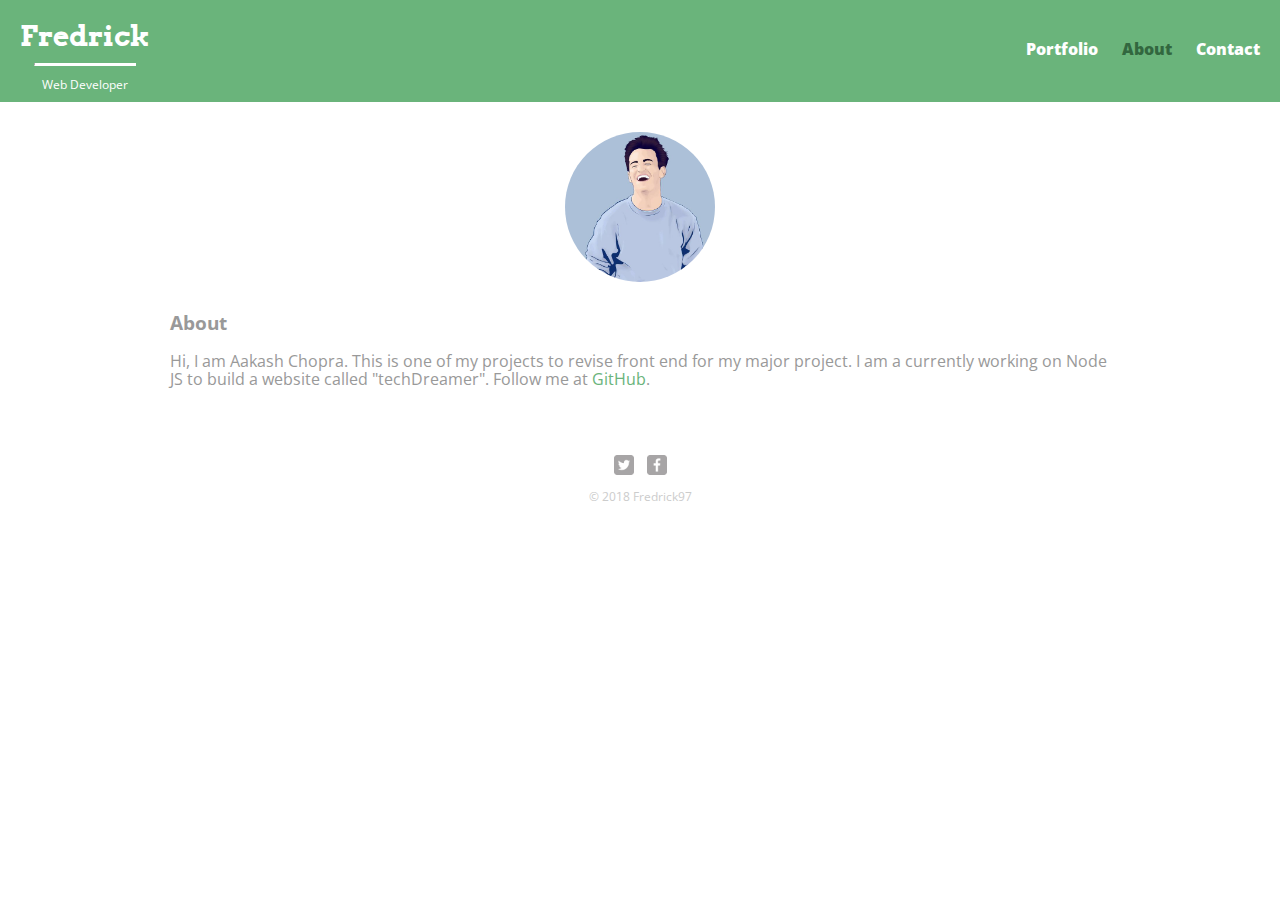
==== about.html @ d3ed6cee "initial commit" ====
<!DOCTYPE <!DOCTYPE html>
<html>

<head>
    <meta charset="utf-8" />
    <link rel="stylesheet" type="text/css" href="css/normalize.css" />
    <link rel="stylesheet" type="text/css" href="css/responsive.css" />
    <link href="https://fonts.googleapis.com/css?family=Arvo:400,700|Open+Sans:400,700,800" rel="stylesheet">
    <link rel="stylesheet" type="text/css" href="css/style.css">
    <title>Programmer</title>

</head>

<body>
    <header>
        <a href="index.html" id="logo">
            <h1>Fredrick</h1>
            <hr>
            <h2>Web Developer</h2>
        </a>
        <nav>
            <ul>
                <li>
                    <a href="index.html">Portfolio</a>
                </li>
                <li>
                    <a href="about.html" class="selected">About</a>
                </li>
                <li>
                    <a href="contact.html">Contact</a>
                </li>
            </ul>
        </nav>
    </header>
    <div id="wrapper">
        <section>
            <img src="img/chandler.jpg" alt="chandler bing" class="profile-pic">
            <h3>About</h3>
            <p>Hi, I am Aakash Chopra. This is one of my projects to revise front end for my major project. I am a currently
                working on Node JS to build a website called "techDreamer". Follow me at
                <a href="https://github.com/FRedRick97">GitHub</a>.
            </p>
        </section>
        <footer>
            <a href="https://twitter.com/Chopra_97">
                <img src="img/twitter-wrap.png" alt="twitter logo" class="social-icon">
            </a>
            <a href="https://www.facebook.com/aakash.chopra.902">
                <img src="img/facebook-wrap.png" alt="facebook logo" class="social-icon">
            </a>
            <p>&copy; 2018 Fredrick97 </p>
        </footer>
    </div>
</body>

</html>
---- css/responsive.css ----
@media screen and (min-width: 600px) {
    #logo {
        float: left;
    }

    nav {
        float: right;
    }

}
---- css/style.css ----
body {
    background-color: #fff;
    color: #999;
  font-family: 'Open sans', sans-serif;
    margin: 0;
    padding: 0;
}

a {
    text-decoration: none;
    color: #6ab47b;
}

nav ul {
    list-style: none;
    list-style-image: none;
    margin: 0 10px;
}

nav li {
    display: inline-block;
}

nav a, nav a:visited{
    color: #fff;
}

nav {
    text-align: center;
    padding: 10px 0;
    margin: 20px 0 0;
    bottom: 0;
}

footer {
    font-size: 0.75em;
    text-align: center;
    padding-top: 50px;
    color: #ccc;
    clear: both;
}

header {
    background-color: #6ab47b;
    border-color: #599a68;
    float: left; /*for desktop*/
    margin: 0 0 30px 0;
    padding: 10px 0 ;
    width: 100%;

}

h1, h2 {
    color: #fff;
}

h1 {
    font-size: 1.75em;
    font-family: 'Arvo', sans-serif;
    margin: 15px 0;
    font-weight: 700;
    line-height: 0.8em;
}

h2 {
    font-size: 0.75em;
    margin: -4px 0 0;
    font-weight: normal;
}

nav a.selected, nav a:hover {
    color: #32673f;
}

nav a {
    font-weight: 800;
    padding: 15px 10px;
  }

img {
    max-width: 100%;
}

h3 {
    margin: 0 0 1em 0;
}

.contact-info {
    list-style: none;
    padding: 0;
    margin: 0;
    font-size: 0.9em;
}

.contact-info a {
    display: block;
    min-height: 20px;
    background-repeat: no-repeat;
    background-size: 20px 20px;
    padding: 0 0 0 30px;
    margin: 0 0 10px;
}

.contact-info li.phone a {
    background-image: url('../img/phone.png');
}

.contact-info li.mail a {
    background-image: url('../img/mail.png');
}

#wrapper {
    max-width: 940px;
    margin: 0 auto;
    padding: 0 5%;
}

#logo {
    text-align: center;
    margin: 0;
    margin-left: 20px;
}

#gallery {
    margin: 0;
    padding: 0;
    list-style: none;
}

#gallery li {
    float: left;
    width: 45%;
    margin: 2.5%;
    background-color: #f5f5f5;
    color: #bdc3c7;
}

#gallery p {
    margin: 0;
    padding: 5%;
    font-size: 0.75em;
    color: #bdc3c7;
}

.social-icon {
    width: 20px;
    height: 20px;
    margin: 0 5px;
}

.profile-pic {
    display: block;
    border-radius: 100%;
    max-width: 150px;
    margin: 0 auto 30px;
}

hr {
    display: block;
    background-color: white;
    height: 0.5px;
    border-top: 1px solid #ccc;
    margin: 1em auto;
    width: 100px;
    padding: 0;
    border-color: white;

}
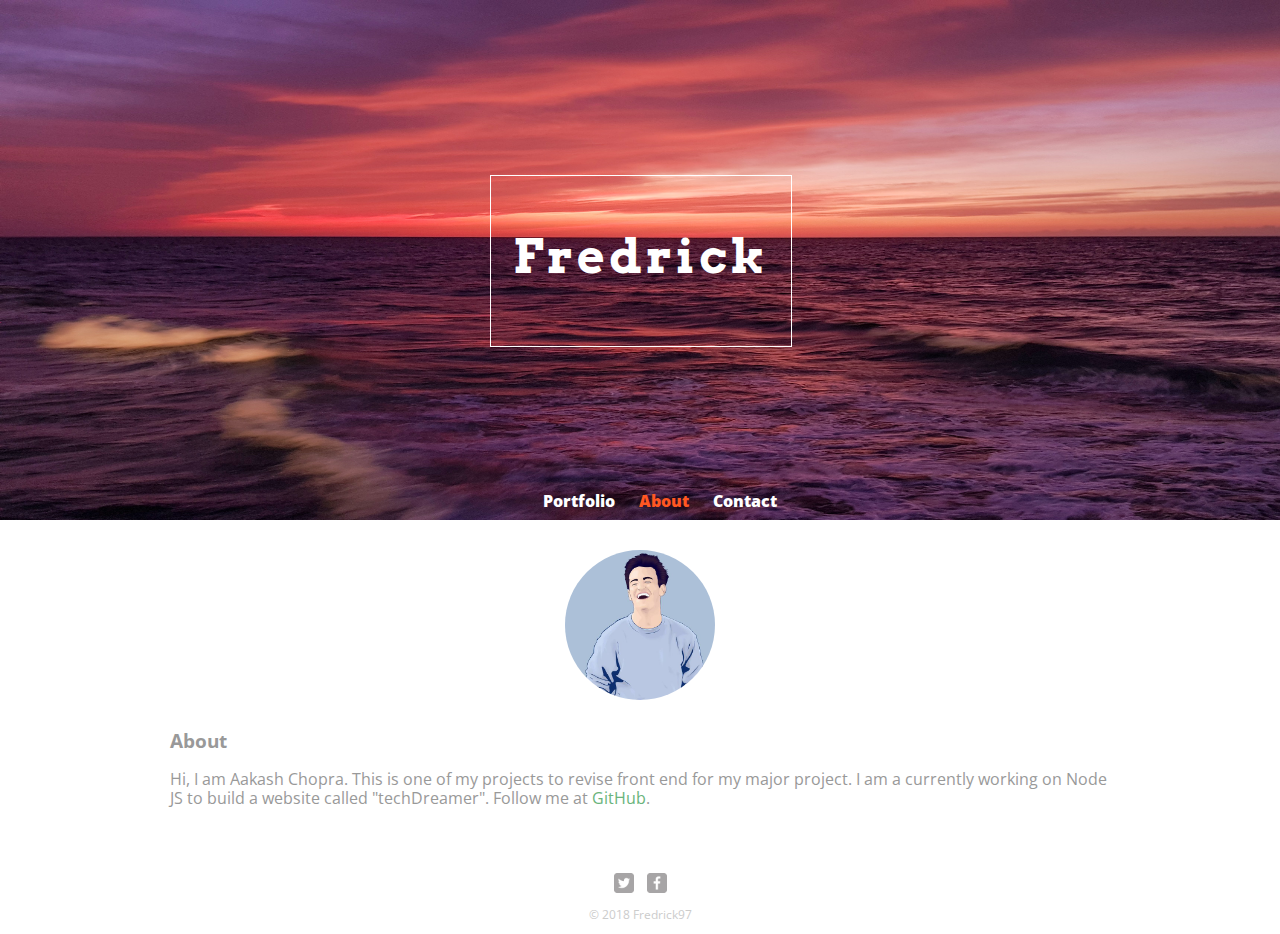
==== commit b78dd069: "Final new" ====
--- a/about.html
+++ b/about.html
@@ -4,20 +4,26 @@
 <head>
     <meta charset="utf-8" />
     <link rel="stylesheet" type="text/css" href="css/normalize.css" />
-    <link rel="stylesheet" type="text/css" href="css/responsive.css" />
     <link href="https://fonts.googleapis.com/css?family=Arvo:400,700|Open+Sans:400,700,800" rel="stylesheet">
     <link rel="stylesheet" type="text/css" href="css/style.css">
+    <link rel="stylesheet" type="text/css" href="css/responsive2.css" />
     <title>Programmer</title>
 
 </head>
 
 <body>
     <header>
-        <a href="index.html" id="logo">
-            <h1>Fredrick</h1>
-            <hr>
-            <h2>Web Developer</h2>
-        </a>
+        <div class="logo-center">
+            <div class="outline">
+                <a href="index.html" id="logo">
+                    <h1>Fredrick</h1>
+                    <hr class="temp">
+                    <h2 class="temp">Web Developer</h2>
+                </a>
+            </div>
+
+        </div>
+
         <nav>
             <ul>
                 <li>
--- a/css/style.css
+++ b/css/style.css
@@ -1,9 +1,41 @@
 body {
     background-color: #fff;
     color: #999;
-  font-family: 'Open sans', sans-serif;
-    margin: 0;
-    padding: 0;
+    font-family: 'Open sans', sans-serif;
+    margin: 0;
+    padding: 0;
+}
+
+div.logo-center {
+    height: 100%;
+    width: 100%;
+    position: relative;
+}
+
+
+.outline {
+    position: absolute;
+    width: 300px;
+    height: 170px;
+    border: 1px solid white;
+    position: relative;
+    top: 50%;
+    left: 50%;
+    margin-left: -150px;
+    margin-top: -85px;
+}
+
+a#logo h1 {
+    letter-spacing: 4px;
+}
+
+.outline a {
+    text-align: center;
+    width: 100%;
+}
+
+.temp {
+    display: none;
 }
 
 a {
@@ -15,6 +47,7 @@
     list-style: none;
     list-style-image: none;
     margin: 0 10px;
+    text-align: center;
 }
 
 nav li {
@@ -30,6 +63,8 @@
     padding: 10px 0;
     margin: 20px 0 0;
     bottom: 0;
+    position: absolute;
+    width: 100%;
 }
 
 footer {
@@ -41,12 +76,17 @@
 }
 
 header {
+    position: relative;
     background-color: #6ab47b;
     border-color: #599a68;
     float: left; /*for desktop*/
     margin: 0 0 30px 0;
     padding: 10px 0 ;
     width: 100%;
+    background-image: url('../img/beech.jpg');
+    background-size: 1500px 600px;
+    height: 500px;
+    background-repeat: no-repeat;
 
 }
 
@@ -55,22 +95,18 @@
 }
 
 h1 {
-    font-size: 1.75em;
+    font-size: 3em;
     font-family: 'Arvo', sans-serif;
-    margin: 15px 0;
     font-weight: 700;
-    line-height: 0.8em;
+    line-height: 2em;
 }
 
 h2 {
-    font-size: 0.75em;
-    margin: -4px 0 0;
+    font-size: 1em;
+
     font-weight: normal;
 }
 
-nav a.selected, nav a:hover {
-    color: #32673f;
-}
 
 nav a {
     font-weight: 800;
@@ -118,7 +154,7 @@
 #logo {
     text-align: center;
     margin: 0;
-    margin-left: 20px;
+    width: 100%;
 }
 
 #gallery {
@@ -164,5 +200,8 @@
     width: 100px;
     padding: 0;
     border-color: white;
-
-}
+}
+
+a.selected {
+    color: #FF5722 !important;
+}
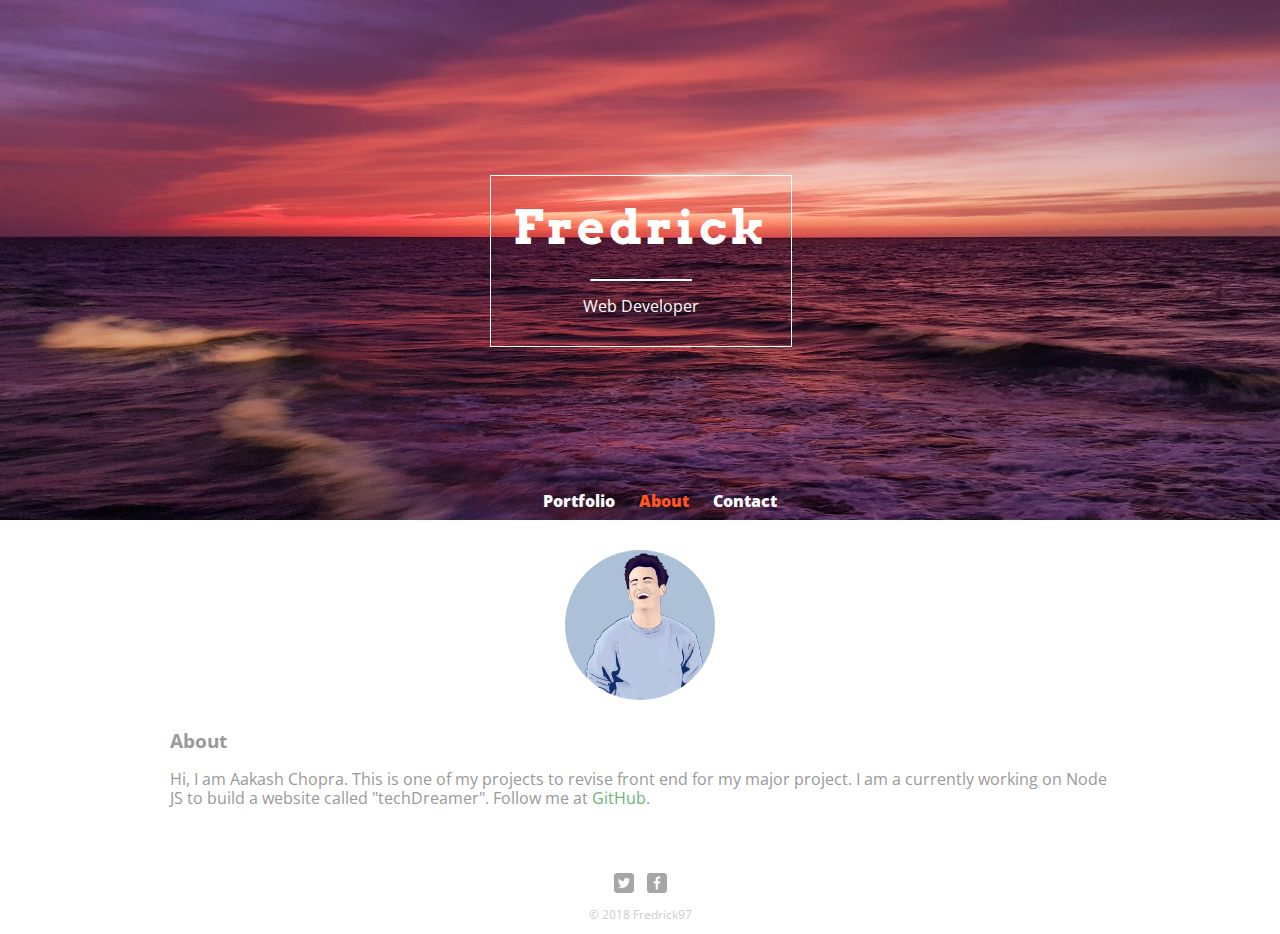
==== commit 21c600cd: "corrected css link tag" ====
--- a/about.html
+++ b/about.html
@@ -6,7 +6,7 @@
     <link rel="stylesheet" type="text/css" href="css/normalize.css" />
     <link href="https://fonts.googleapis.com/css?family=Arvo:400,700|Open+Sans:400,700,800" rel="stylesheet">
     <link rel="stylesheet" type="text/css" href="css/style.css">
-    <link rel="stylesheet" type="text/css" href="css/responsive2.css" />
+    <link rel="stylesheet" type="text/css" href="css/responsive.css" />
     <title>Programmer</title>
 
 </head>
--- a/css/responsive.css
+++ b/css/responsive.css
@@ -0,0 +1,10 @@
+@media screen and (min-width: 600px) {
+    .temp {
+        display: block;
+    }
+
+    h1 {
+        line-height: 0.8em;
+    }
+
+}
